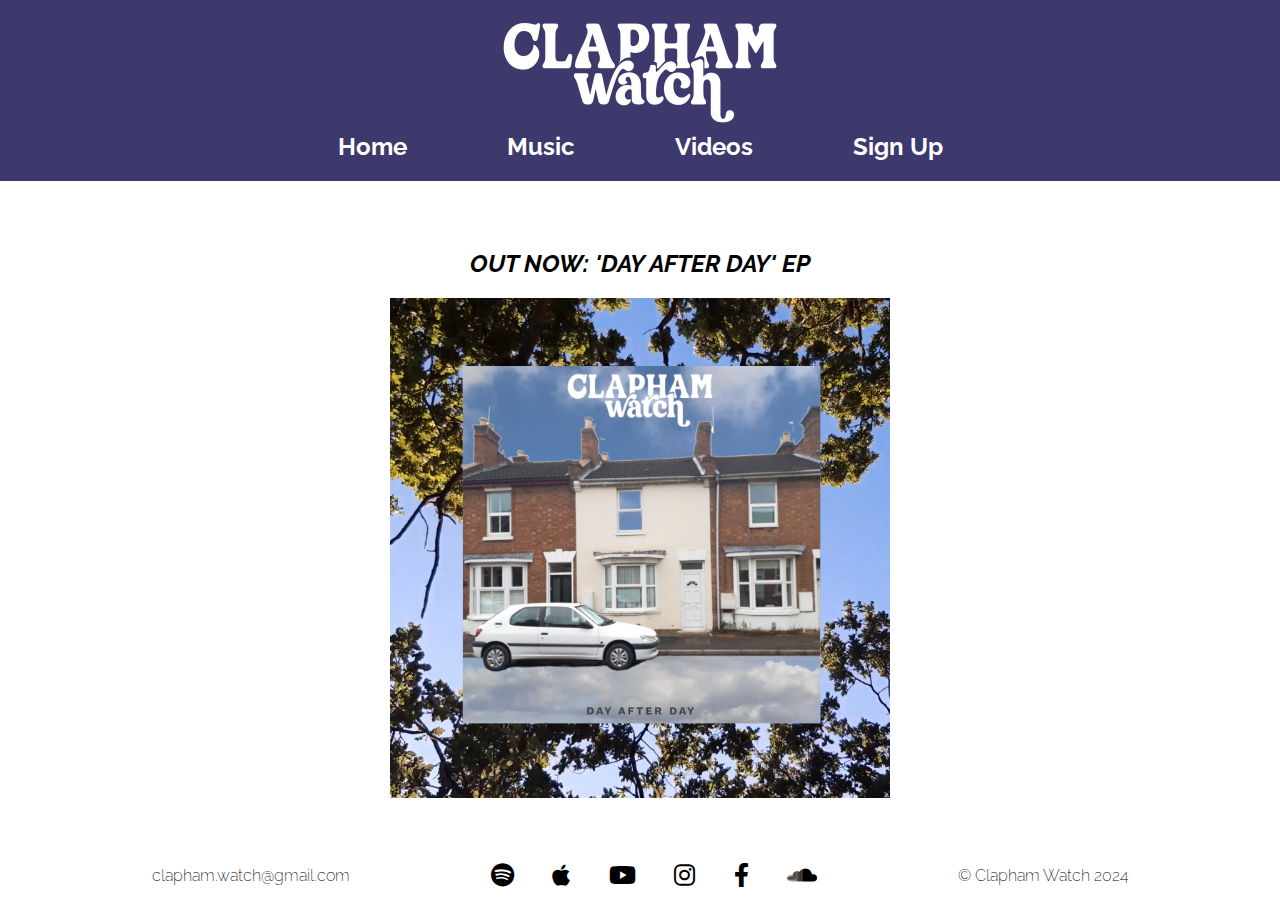
==== index.html @ dc7dd73a "deal with small screens better" ====
<!DOCTYPE html>
<html>

<head>
    <meta charset="UTF-8">
    <meta name="viewport" content="width=device-width, initial-scale=1.0">
    <link href='https://fonts.googleapis.com/css?family=Raleway:200,400,700' rel='stylesheet'>
    <link rel="stylesheet" href="https://cdnjs.cloudflare.com/ajax/libs/font-awesome/6.0.0/css/all.min.css">
    <link rel="stylesheet" href="normalise.css">
    <link rel="stylesheet" href="styles.css">
    <script src="main.js"></script>
</head>

<body>
    <header>
        <img src="img/logo_claphamwatch.webp" height=133 width=328>
        <nav class="nav-bar">
            <a href="#home" class="nav-bar-link">
                <h2 class="nav-bar-link-label">Home</h2>
            </a>
            <a href="#music" class="nav-bar-link">
                <h2 class="nav-bar-link-label">Music</h2>
            </a>
            <a href="https://www.youtube.com/channel/UCnyw0TSruQPRd_PPJmp0Ryw" class="nav-bar-link">
                <h2 class="nav-bar-link-label">Videos</h2>
            </a>
            <a href="#sign-up" class="nav-bar-link">
                <h2 class="nav-bar-link-label">Sign Up</h2>
            </a>
        </nav>
        <i class="fa-solid fa-bars fa-2xl mobile-nav-open" onclick="showMobileModal()"></i>
        <i class="fa-solid fa-x fa-2xl mobile-nav mobile-nav-close" onclick="closeMobileModal()"></i>
        <div class="mobile-nav mobile-nav-modal">
            <nav class="mobile-nav-bar">
                <a href="#home" class="nav-bar-link" onclick="mobileNav(this)">
                    <h2 class="mobile-nav-bar-link-label">Home</h2>
                </a>
                <a href="#music" class="nav-bar-link" onclick="mobileNav(this)">
                    <h2 class="mobile-nav-bar-link-label">Music</h2>
                </a>
                <a href="https://www.youtube.com/channel/UCnyw0TSruQPRd_PPJmp0Ryw" class="nav-bar-link">
                    <h2 class="mobile-nav-bar-link-label">Videos</h2>
                </a>
                <a href="#sign-up" class="nav-bar-link" onclick="mobileNav(this)">
                    <h2 class="mobile-nav-bar-link-label">Sign Up</h2>
                </a>
            </nav>
        </div>
    </header>
    <main>
        <div id="home" class="page">
            <h2><i>OUT NOW: 'DAY AFTER DAY' EP</i></h2>
            <a href="https://distrokid.com/hyperfollow/claphamwatch/day-after-day">
                <img id="home-coverart" src="img/coverart_day_after_day.png" height=500 width=500>
            </a>
        </div>
        <div id="music" class="page">
            <div id="gallery">
                <a href="https://distrokid.com/hyperfollow/claphamwatch/day-after-day">
                    <img class="coverart" src="img/coverart_day_after_day.png" height=300 width=300>
                </a>
                <a href="https://distrokid.com/hyperfollow/claphamwatch/count-you-2">
                    <img class="coverart" src="img/coverart_count_you.webp" height=300 width=300>
                </a>
                <a href="https://distrokid.com/hyperfollow/claphamwatch/ok">
                    <img class="coverart" src="img/coverart_ok.webp" height=300 width=300>
                </a>
                <a href="https://distrokid.com/hyperfollow/claphamwatch/live-living-room-sessions">
                    <img class="coverart" src="img/coverart_live_sessions.webp" height=300 width=300>
                </a>
            </div>
        </div>
        <div id="sign-up" class="page">
            <div id="mailing-list">
                <h2>Mailing List</h2>
                <form onsubmit="alert('Sorry, the mailing list isn\'t connected yet, please try again later.')">
                    <input class="text-input" type="text" id="first-name" name="first-name" placeholder="First Name*" required><br>
                    <input class="text-input" type="text" id="last-name" name="last-name" placeholder="Last Name*" required><br>
                    <input class="text-input" type="email" id="email" name="email" placeholder="Email*" required><br>
                    <label id="privacy">
                        <input type="checkbox" id="privacy-checkbox" name="privacy" required>
                        I accept the <a href="/privacy.html"><u>privacy policy</u></a>
                    </label>
                    <input id="submit" type="submit" value="Subscribe">
                </form>
            </div>
        </div>
        <div id="404" class="page">
            <h1>404 Not Found</h1>
        </div>
    </main>
    <footer>
        <a href="mailto:clapham.watch@gmail.com">clapham.watch@gmail.com</a>
        <div class="external-links">
            <a href="https://open.spotify.com/artist/03gwa1Lj4nIZDP2RTkw3vm" class="external-link">
                <i class="fa-brands fa-spotify fa-xl"></i>
            </a>
            <a href="https://music.apple.com/us/artist/clapham-watch/1513447348" class="external-link">
                <i class="fa-brands fa-apple fa-xl"></i>
            </a>
            <a href="https://www.youtube.com/channel/UCnyw0TSruQPRd_PPJmp0Ryw" class="external-link">
                <i class="fa-brands fa-youtube fa-xl"></i>
            </a>
            <a href="https://www.instagram.com/clapham.watch/" class="external-link">
                <i class="fa-brands fa-instagram fa-xl"></i>
            </a>
            <a href="https://www.facebook.com/ClaphamWatch" class="external-link">
                <i class="fa-brands fa-facebook-f fa-xl"></i>
            </a>
            <a href="https://soundcloud.com/clapham-watch/" class="external-link">
                <i class="fa-brands fa-soundcloud fa-xl"></i>
            </a>
        </div>
        <div>© Clapham Watch 2024</div>
    </footer>
</body>

</html>
---- normalise.css ----
/*! normalize.css v8.0.1 | MIT License | github.com/necolas/normalize.css */

/* Document
   ========================================================================== */

/**
 * 1. Correct the line height in all browsers.
 * 2. Prevent adjustments of font size after orientation changes in iOS.
 */

html {
  line-height: 1.15; /* 1 */
  -webkit-text-size-adjust: 100%; /* 2 */
}

/* Sections
   ========================================================================== */

/**
 * Remove the margin in all browsers.
 */

body {
  margin: 0;
}

/**
 * Render the `main` element consistently in IE.
 */

main {
  display: block;
}

/**
 * Correct the font size and margin on `h1` elements within `section` and
 * `article` contexts in Chrome, Firefox, and Safari.
 */

h1 {
  font-size: 2em;
  margin: 0.67em 0;
}

/* Grouping content
   ========================================================================== */

/**
 * 1. Add the correct box sizing in Firefox.
 * 2. Show the overflow in Edge and IE.
 */

hr {
  box-sizing: content-box; /* 1 */
  height: 0; /* 1 */
  overflow: visible; /* 2 */
}

/**
 * 1. Correct the inheritance and scaling of font size in all browsers.
 * 2. Correct the odd `em` font sizing in all browsers.
 */

pre {
  font-family: monospace, monospace; /* 1 */
  font-size: 1em; /* 2 */
}

/* Text-level semantics
   ========================================================================== */

/**
 * Remove the gray background on active links in IE 10.
 */

a {
  background-color: transparent;
}

/**
 * 1. Remove the bottom border in Chrome 57-
 * 2. Add the correct text decoration in Chrome, Edge, IE, Opera, and Safari.
 */

abbr[title] {
  border-bottom: none; /* 1 */
  text-decoration: underline; /* 2 */
  text-decoration: underline dotted; /* 2 */
}

/**
 * Add the correct font weight in Chrome, Edge, and Safari.
 */

b,
strong {
  font-weight: bolder;
}

/**
 * 1. Correct the inheritance and scaling of font size in all browsers.
 * 2. Correct the odd `em` font sizing in all browsers.
 */

code,
kbd,
samp {
  font-family: monospace, monospace; /* 1 */
  font-size: 1em; /* 2 */
}

/**
 * Add the correct font size in all browsers.
 */

small {
  font-size: 80%;
}

/**
 * Prevent `sub` and `sup` elements from affecting the line height in
 * all browsers.
 */

sub,
sup {
  font-size: 75%;
  line-height: 0;
  position: relative;
  vertical-align: baseline;
}

sub {
  bottom: -0.25em;
}

sup {
  top: -0.5em;
}

/* Embedded content
   ========================================================================== */

/**
 * Remove the border on images inside links in IE 10.
 */

img {
  border-style: none;
}

/* Forms
   ========================================================================== */

/**
 * 1. Change the font styles in all browsers.
 * 2. Remove the margin in Firefox and Safari.
 */

button,
input,
optgroup,
select,
textarea {
  font-family: inherit; /* 1 */
  font-size: 100%; /* 1 */
  line-height: 1.15; /* 1 */
  margin: 0; /* 2 */
}

/**
 * Show the overflow in IE.
 * 1. Show the overflow in Edge.
 */

button,
input { /* 1 */
  overflow: visible;
}

/**
 * Remove the inheritance of text transform in Edge, Firefox, and IE.
 * 1. Remove the inheritance of text transform in Firefox.
 */

button,
select { /* 1 */
  text-transform: none;
}

/**
 * Correct the inability to style clickable types in iOS and Safari.
 */

button,
[type="button"],
[type="reset"],
[type="submit"] {
  -webkit-appearance: button;
}

/**
 * Remove the inner border and padding in Firefox.
 */

button::-moz-focus-inner,
[type="button"]::-moz-focus-inner,
[type="reset"]::-moz-focus-inner,
[type="submit"]::-moz-focus-inner {
  border-style: none;
  padding: 0;
}

/**
 * Restore the focus styles unset by the previous rule.
 */

button:-moz-focusring,
[type="button"]:-moz-focusring,
[type="reset"]:-moz-focusring,
[type="submit"]:-moz-focusring {
  outline: 1px dotted ButtonText;
}

/**
 * Correct the padding in Firefox.
 */

fieldset {
  padding: 0.35em 0.75em 0.625em;
}

/**
 * 1. Correct the text wrapping in Edge and IE.
 * 2. Correct the color inheritance from `fieldset` elements in IE.
 * 3. Remove the padding so developers are not caught out when they zero out
 *    `fieldset` elements in all browsers.
 */

legend {
  box-sizing: border-box; /* 1 */
  color: inherit; /* 2 */
  display: table; /* 1 */
  max-width: 100%; /* 1 */
  padding: 0; /* 3 */
  white-space: normal; /* 1 */
}

/**
 * Add the correct vertical alignment in Chrome, Firefox, and Opera.
 */

progress {
  vertical-align: baseline;
}

/**
 * Remove the default vertical scrollbar in IE 10+.
 */

textarea {
  overflow: auto;
}

/**
 * 1. Add the correct box sizing in IE 10.
 * 2. Remove the padding in IE 10.
 */

[type="checkbox"],
[type="radio"] {
  box-sizing: border-box; /* 1 */
  padding: 0; /* 2 */
}

/**
 * Correct the cursor style of increment and decrement buttons in Chrome.
 */

[type="number"]::-webkit-inner-spin-button,
[type="number"]::-webkit-outer-spin-button {
  height: auto;
}

/**
 * 1. Correct the odd appearance in Chrome and Safari.
 * 2. Correct the outline style in Safari.
 */

[type="search"] {
  -webkit-appearance: textfield; /* 1 */
  outline-offset: -2px; /* 2 */
}

/**
 * Remove the inner padding in Chrome and Safari on macOS.
 */

[type="search"]::-webkit-search-decoration {
  -webkit-appearance: none;
}

/**
 * 1. Correct the inability to style clickable types in iOS and Safari.
 * 2. Change font properties to `inherit` in Safari.
 */

::-webkit-file-upload-button {
  -webkit-appearance: button; /* 1 */
  font: inherit; /* 2 */
}

/* Interactive
   ========================================================================== */

/*
 * Add the correct display in Edge, IE 10+, and Firefox.
 */

details {
  display: block;
}

/*
 * Add the correct display in all browsers.
 */

summary {
  display: list-item;
}

/* Misc
   ========================================================================== */

/**
 * Add the correct display in IE 10+.
 */

template {
  display: none;
}

/**
 * Add the correct display in IE 10.
 */

[hidden] {
  display: none;
}
---- styles.css ----
/* undo default link styling */
a {
    color: inherit;
    text-decoration: none;
}
/* remove default link highlight on mobile */
* {
    -webkit-tap-highlight-color: transparent;
}

/* prevent images being too big for small screens */
img {
    max-width: 100%;
    height: auto;
}

/* setup font */
html {
    font-family: 'Raleway', sans-serif;
}

h1 h2 {
    font-weight: bold;
}

footer {
    font-weight: 200;
}

/* HEADER */

/* center the logo & navbar in the header */
header {
    background-color: #3D396C;
    display: flex;
    flex-direction: column;
    align-items: center;
    justify-content: center;
}

/* center the navbar links in a row */
.nav-bar {
    display: flex;
    flex-flow: row;
    align-items: center;
    justify-content: center;
    text-wrap: nowrap;
}

/* customise padding for the links */
.nav-bar-link {
    margin-left: 50px;
    margin-right: 50px;
}

.nav-bar-link-label {
    margin-top: 0;
}

/* add colours to links & change colour on hover */
.nav-bar-link-label {
    color: white;
    transition: color 0.5s;
}

.nav-bar-link-label:hover {
    color: gray;
}

/* mobile nav modal */

.mobile-nav-open {
    display: none;
    color: white;
    padding: 10px;
    margin-bottom: 20px;
    cursor: pointer;
}

@media all and (max-width: 700px) {
    .nav-bar {
        display: none;
    }

    .mobile-nav-open {
        display: inline;
    }
}

.mobile-nav-modal {
    position: fixed;
    left: 0;
    top: 0;
    width: 100%;
    height: 100%;
    background-color: white;
}

/* class to block scrolling while modal is open */

.no-scroll {
    margin: 0;
    height: 100%;
    overflow: hidden;
}

.mobile-nav-close {
    position: relative;
    color: black;
    cursor: pointer;
    padding-bottom: 50px;
    z-index: 1;
    top: -30px;
    margin-bottom: -51px;
}

.mobile-nav {
    display: none;
    opacity: 0;
}

.mobile-nav-active {
    display: block;
    opacity: 1;
    animation: opening-mobile-nav 0.5s ease-out;
}

@keyframes opening-mobile-nav {
    0% {
        opacity: 0;
    }

    100% {
        opacity: 1;
    }
}

.mobile-nav-closing {
    animation: closing-mobile-nav 0.5s ease-out;
    opacity: 0;
}

@keyframes closing-mobile-nav {
    0% {
        opacity: 1;
    }

    100% {
        opacity: 0;
    }
}

.mobile-nav-bar {
    display: flex;
    flex-flow: column;
    align-items: center;
    justify-content: center;
    text-wrap: nowrap;
    height: 100%;
    gap: 10px;
}

.mobile-nav-bar-link-label {
    color: black;
    transition: color 0.5s;
}

.mobile-nav-bar-link-label:hover {
    color: lightgray;
}

/* MAIN */

/* classes to show & hide page sections */
.page {
    display: none;
}

.active {
    display: block;
    width: 100%;
}

/* center pages */
main {
    display: flex;
    flex-direction: column;
    align-items: center;
    justify-content: center;
}

/* home page */

#home {
    text-align: center;
}

#home-coverart {
    transition: 0.2s;
}

#home-coverart:hover {
    transform: scale(1.03);
}

@media all and (max-width: 700px) {
    #home {
        font-size: small;
    }

    #home-coverart {
        object-fit: contain;
        width: 80%;
        height: auto;
    }
}

/* music page */

#music {
    /* allows for two columns of images with some padding */
    max-width: 700px;
    margin-top: 40px;
    margin-bottom: 40px;
}

@media all and (max-width: 700px) {
     /* allows for one column of images with some padding */
     #music {
        max-width: 400px;
     }
}

#gallery {
    display: flex;
    flex-direction: row;
    flex-wrap: wrap;
    align-items: center;
    justify-content: center;
    gap: 40px 40px;
}

#gallery > a {
    display: flex;
    align-items: center;
    justify-content: center;
}

.coverart {
    max-width: 80%;
    transition: 0.2s;
}

.coverart:hover {
    transform: scale(1.1);
}

/* sign-up page */

#mailing-list {
    display: flex;
    flex-direction: column;
    align-items: center;
    justify-content: center;
}

#mailing-list>form {
    display: flex;
    flex-direction: column;
    align-items: center;
    justify-content: center;

    width: 80%;
    gap: 5px;
}

#mailing-list>form>input {
    padding: 20px;
    border: 0.25rem solid black;
    border-radius: 5px;
    font-style: italic;
    background-color: white;
}

#mailing-list>form>.text-input {
    width: 80%;
    max-width: 600px;
}

#mailing-list>form>.text-input::placeholder {
    color: black;
    /* Firefox */
    opacity: 1;
}

#mailing-list>form>.text-input::-ms-input-placeholder {
    /* Edge 12 -18 */
    color: black;
}

#privacy {
    display: flex;
    flex-direction: row;
    align-items: center;
    justify-self: center;
    gap: 10px;
    font-style: italic;

    /* replicate silly extra bottom padding on inputs */
    margin-bottom: 30px;
}

#privacy-checkbox {
    accent-color: black;
    height: 30px;
    width: 30px;
}

#submit {
    /* override italic default for the form */
    font-style: normal !important;
    font-weight: 600;
    transition: color 0.7s;
    max-width: 80%;
}

/* flip colours on hover */
#submit:hover {
    color: white;
    background-color: black;
}

/* change back to normal as you click */
#submit:focus {
    color: black;
    background-color: white;
}

/* FOOTER */

/* make the footer 'sticky' */
body {
    display: flex;
    flex-direction: column;
    min-height: 100vh;
}

main {
    flex-grow: 1;
}

/* styling */
footer {
    display: flex;
    flex-flow: row wrap;
    align-items: center;

    justify-content: space-evenly;
    align-content: space-between;
    gap: 10px;

    margin: 15px 50px 15px 50px;
}

/* center all content inside the footer by default */
footer>* {
    display: flex;
    justify-content: center;
    align-content: center;
}

.external-links {
    display: flex;
    flex-flow: row nowrap;
    align-items: center;

    justify-content: space-evenly;
    align-content: space-between;
    gap: 10px;

    flex-grow: 2;
    max-width: 30vw;
}

.external-link:hover {
    color: grey;
}

.external-link:focus {
    color: grey;
}

/* mobile: move external links to the top & allow them to grow to full width */
@media all and (max-width: 700px) {
    footer>* {
        flex: 1 100%;
    }

    .external-links {
        order: -1;
        max-width: 100vw;
    }
}
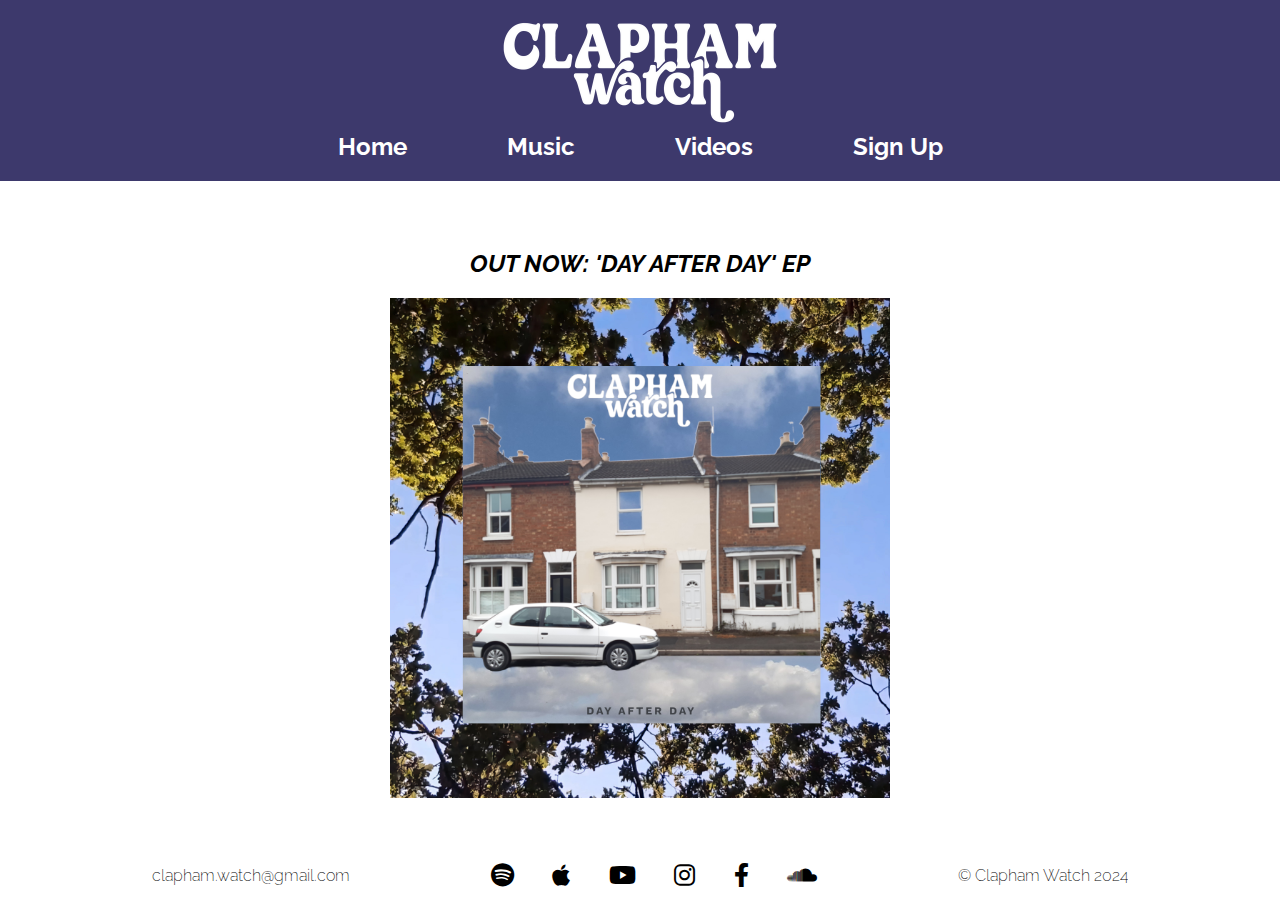
==== commit f2b9ed8e: "deal with small screens even better" ====
--- a/index.html
+++ b/index.html
@@ -90,7 +90,7 @@
         </div>
     </main>
     <footer>
-        <a href="mailto:clapham.watch@gmail.com">clapham.watch@gmail.com</a>
+        <a id="contact-email" href="mailto:clapham.watch@gmail.com">clapham.watch@gmail.com</a>
         <div class="external-links">
             <a href="https://open.spotify.com/artist/03gwa1Lj4nIZDP2RTkw3vm" class="external-link">
                 <i class="fa-brands fa-spotify fa-xl"></i>
@@ -111,7 +111,7 @@
                 <i class="fa-brands fa-soundcloud fa-xl"></i>
             </a>
         </div>
-        <div>© Clapham Watch 2024</div>
+        <div id="copyright">© Clapham Watch 2024</div>
     </footer>
 </body>
 
--- a/styles.css
+++ b/styles.css
@@ -3,6 +3,7 @@
     color: inherit;
     text-decoration: none;
 }
+
 /* remove default link highlight on mobile */
 * {
     -webkit-tap-highlight-color: transparent;
@@ -225,10 +226,11 @@
 }
 
 @media all and (max-width: 700px) {
-     /* allows for one column of images with some padding */
-     #music {
+
+    /* allows for one column of images with some padding */
+    #music {
         max-width: 400px;
-     }
+    }
 }
 
 #gallery {
@@ -240,7 +242,7 @@
     gap: 40px 40px;
 }
 
-#gallery > a {
+#gallery>a {
     display: flex;
     align-items: center;
     justify-content: center;
@@ -362,8 +364,16 @@
     margin: 15px 50px 15px 50px;
 }
 
-/* center all content inside the footer by default */
-footer>* {
+#contact-email, #copyright {
+    display: block;
+    text-align: center;
+    overflow: hidden;
+    white-space: nowrap;
+    text-overflow: ellipsis;
+}
+
+/* center the external links */
+.external-links {
     display: flex;
     justify-content: center;
     align-content: center;
@@ -371,7 +381,7 @@
 
 .external-links {
     display: flex;
-    flex-flow: row nowrap;
+    flex-flow: row wrap;
     align-items: center;
 
     justify-content: space-evenly;
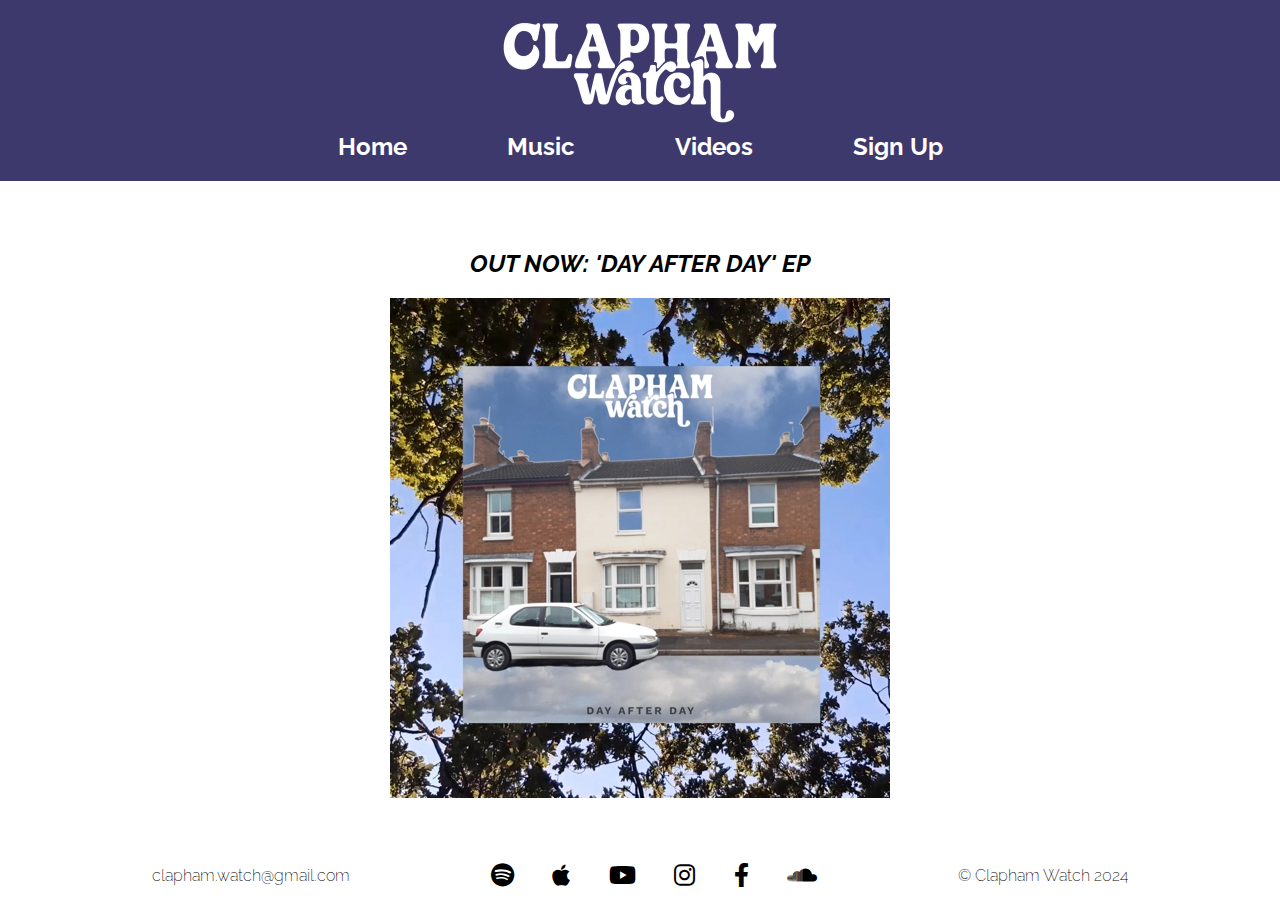
==== commit 1dfcfcdd: "scale & convert images for faster loading" ====
--- a/index.html
+++ b/index.html
@@ -51,22 +51,22 @@
         <div id="home" class="page">
             <h2><i>OUT NOW: 'DAY AFTER DAY' EP</i></h2>
             <a href="https://distrokid.com/hyperfollow/claphamwatch/day-after-day">
-                <img id="home-coverart" src="img/coverart_day_after_day.png" height=500 width=500>
+                <img id="home-coverart" src="img/coverart_day_after_day.webp" height=500 width=500>
             </a>
         </div>
         <div id="music" class="page">
             <div id="gallery">
                 <a href="https://distrokid.com/hyperfollow/claphamwatch/day-after-day">
-                    <img class="coverart" src="img/coverart_day_after_day.png" height=300 width=300>
+                    <img class="coverart" src="img/coverart_day_after_day.webp" loading="lazy" height=300 width=300>
                 </a>
                 <a href="https://distrokid.com/hyperfollow/claphamwatch/count-you-2">
-                    <img class="coverart" src="img/coverart_count_you.webp" height=300 width=300>
+                    <img class="coverart" src="img/coverart_count_you.webp" loading="lazy" height=300 width=300>
                 </a>
                 <a href="https://distrokid.com/hyperfollow/claphamwatch/ok">
-                    <img class="coverart" src="img/coverart_ok.webp" height=300 width=300>
+                    <img class="coverart" src="img/coverart_ok.webp" loading="lazy" height=300 width=300>
                 </a>
                 <a href="https://distrokid.com/hyperfollow/claphamwatch/live-living-room-sessions">
-                    <img class="coverart" src="img/coverart_live_sessions.webp" height=300 width=300>
+                    <img class="coverart" src="img/coverart_live_sessions.webp" loading="lazy" height=300 width=300>
                 </a>
             </div>
         </div>
--- a/styles.css
+++ b/styles.css
@@ -246,10 +246,14 @@
     display: flex;
     align-items: center;
     justify-content: center;
+
+    width: 300px;
+    height: 300px;
+
+    max-width: 80%;
 }
 
 .coverart {
-    max-width: 80%;
     transition: 0.2s;
 }
 
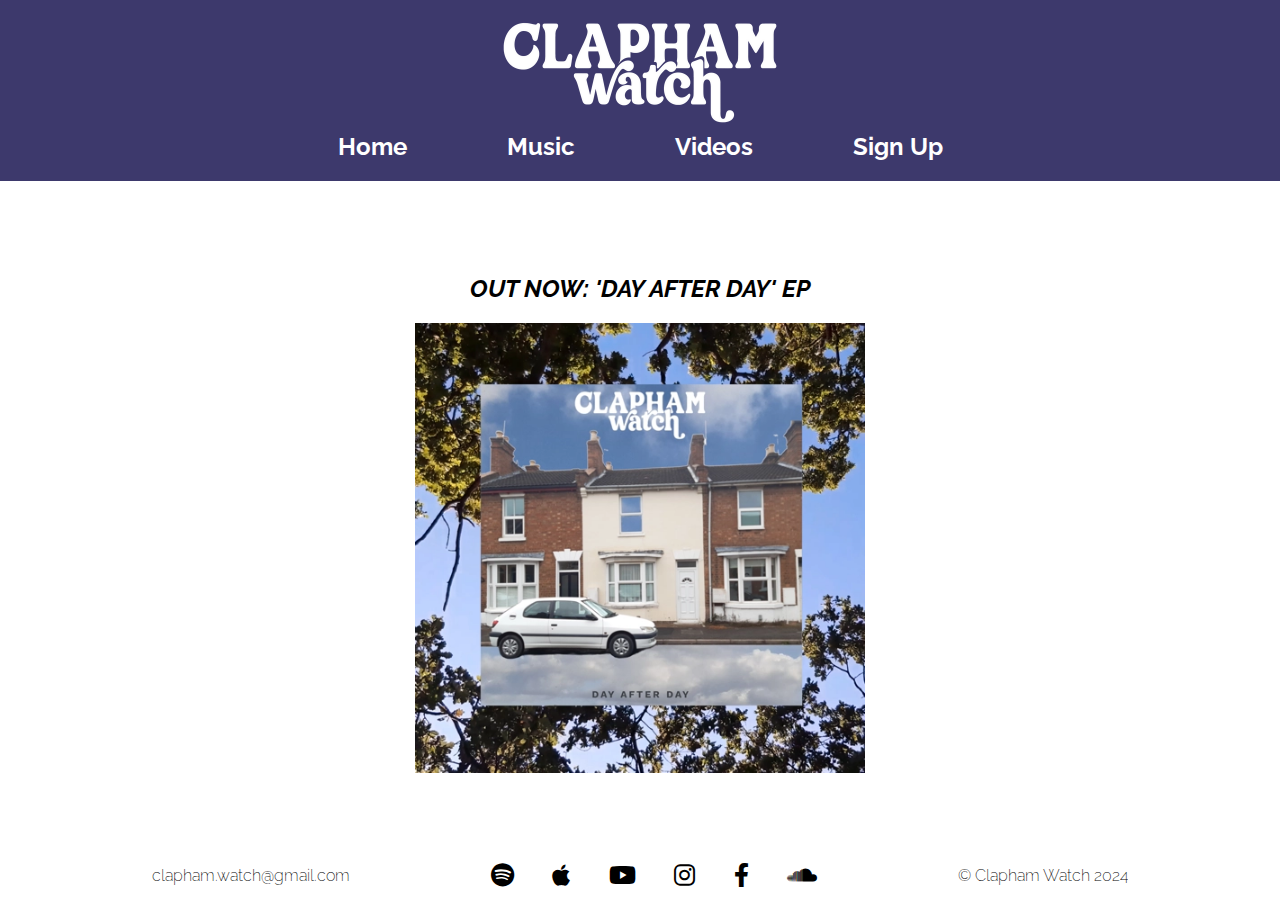
==== commit 96e8a879: "fix home coverart scaling" ====
--- a/index.html
+++ b/index.html
@@ -1,9 +1,12 @@
 <!DOCTYPE html>
-<html>
+<html lang="en">
 
 <head>
     <meta charset="UTF-8">
     <meta name="viewport" content="width=device-width, initial-scale=1.0">
+    <title>Clapham Watch</title>
+    <meta name="description" content="Soulful pop band having fun making music.">
+    <link rel="icon" type="image/x-icon" href="img/favicon.ico">
     <link href='https://fonts.googleapis.com/css?family=Raleway:200,400,700' rel='stylesheet'>
     <link rel="stylesheet" href="https://cdnjs.cloudflare.com/ajax/libs/font-awesome/6.0.0/css/all.min.css">
     <link rel="stylesheet" href="normalise.css">
@@ -13,7 +16,7 @@
 
 <body>
     <header>
-        <img src="img/logo_claphamwatch.webp" height=133 width=328>
+        <img src="img/logo_claphamwatch.webp" height=133 width=328 alt="clapham watch logo">
         <nav class="nav-bar">
             <a href="#home" class="nav-bar-link">
                 <h2 class="nav-bar-link-label">Home</h2>
@@ -50,23 +53,32 @@
     <main>
         <div id="home" class="page">
             <h2><i>OUT NOW: 'DAY AFTER DAY' EP</i></h2>
-            <a href="https://distrokid.com/hyperfollow/claphamwatch/day-after-day">
-                <img id="home-coverart" src="img/coverart_day_after_day.webp" height=500 width=500>
+            <a href="https://distrokid.com/hyperfollow/claphamwatch/day-after-day"
+                aria-label="listen to our day after day EP">
+                <img id="home-coverart" src="img/coverart_day_after_day.webp"
+                    alt="day after day cover art">
             </a>
         </div>
         <div id="music" class="page">
             <div id="gallery">
-                <a href="https://distrokid.com/hyperfollow/claphamwatch/day-after-day">
-                    <img class="coverart" src="img/coverart_day_after_day.webp" loading="lazy" height=300 width=300>
+                <a href="https://distrokid.com/hyperfollow/claphamwatch/day-after-day"
+                    aria-label="listen to our day after day EP">
+                    <img class="coverart" src="img/coverart_day_after_day.webp" loading="lazy" height=300 width=300
+                        alt="day after day EP cover art">
                 </a>
-                <a href="https://distrokid.com/hyperfollow/claphamwatch/count-you-2">
-                    <img class="coverart" src="img/coverart_count_you.webp" loading="lazy" height=300 width=300>
+                <a href="https://distrokid.com/hyperfollow/claphamwatch/count-you-2"
+                    aria-label="listen to our count you single">
+                    <img class="coverart" src="img/coverart_count_you.webp" loading="lazy" height=300 width=300
+                        alt="count you single cover art">
                 </a>
-                <a href="https://distrokid.com/hyperfollow/claphamwatch/ok">
-                    <img class="coverart" src="img/coverart_ok.webp" loading="lazy" height=300 width=300>
+                <a href="https://distrokid.com/hyperfollow/claphamwatch/ok" aria-label="listen to our ok single">
+                    <img class="coverart" src="img/coverart_ok.webp" loading="lazy" height=300 width=300
+                        alt="ok single cover art">
                 </a>
-                <a href="https://distrokid.com/hyperfollow/claphamwatch/live-living-room-sessions">
-                    <img class="coverart" src="img/coverart_live_sessions.webp" loading="lazy" height=300 width=300>
+                <a href="https://distrokid.com/hyperfollow/claphamwatch/live-living-room-sessions"
+                    aria-label="listen to our live living room sessions EP">
+                    <img class="coverart" src="img/coverart_live_sessions.webp" loading="lazy" height=300 width=300
+                        alt="live living room sessions EP">
                 </a>
             </div>
         </div>
@@ -74,9 +86,12 @@
             <div id="mailing-list">
                 <h2>Mailing List</h2>
                 <form onsubmit="alert('Sorry, the mailing list isn\'t connected yet, please try again later.')">
-                    <input class="text-input" type="text" id="first-name" name="first-name" placeholder="First Name*" required><br>
-                    <input class="text-input" type="text" id="last-name" name="last-name" placeholder="Last Name*" required><br>
-                    <input class="text-input" type="email" id="email" name="email" placeholder="Email*" required><br>
+                    <input class="text-input" type="text" id="first-name" name="first-name" placeholder="First Name*"
+                        autocomplete="given-name" required><br>
+                    <input class="text-input" type="text" id="last-name" name="last-name" placeholder="Last Name*"
+                        autocomplete="family-name" required><br>
+                    <input class="text-input" type="email" id="email" name="email" placeholder="Email*"
+                        autocomplete="email" required><br>
                     <label id="privacy">
                         <input type="checkbox" id="privacy-checkbox" name="privacy" required>
                         I accept the <a href="/privacy.html"><u>privacy policy</u></a>
@@ -92,22 +107,24 @@
     <footer>
         <a id="contact-email" href="mailto:clapham.watch@gmail.com">clapham.watch@gmail.com</a>
         <div class="external-links">
-            <a href="https://open.spotify.com/artist/03gwa1Lj4nIZDP2RTkw3vm" class="external-link">
+            <a href="https://open.spotify.com/artist/03gwa1Lj4nIZDP2RTkw3vm" class="external-link" aria-label="spotify">
                 <i class="fa-brands fa-spotify fa-xl"></i>
             </a>
-            <a href="https://music.apple.com/us/artist/clapham-watch/1513447348" class="external-link">
+            <a href="https://music.apple.com/us/artist/clapham-watch/1513447348" class="external-link"
+                aria-label="apple music">
                 <i class="fa-brands fa-apple fa-xl"></i>
             </a>
-            <a href="https://www.youtube.com/channel/UCnyw0TSruQPRd_PPJmp0Ryw" class="external-link">
+            <a href="https://www.youtube.com/channel/UCnyw0TSruQPRd_PPJmp0Ryw" class="external-link"
+                aria-label="youtube">
                 <i class="fa-brands fa-youtube fa-xl"></i>
             </a>
-            <a href="https://www.instagram.com/clapham.watch/" class="external-link">
+            <a href="https://www.instagram.com/clapham.watch/" class="external-link" aria-label="instagram">
                 <i class="fa-brands fa-instagram fa-xl"></i>
             </a>
-            <a href="https://www.facebook.com/ClaphamWatch" class="external-link">
+            <a href="https://www.facebook.com/ClaphamWatch" class="external-link" aria-label="facebook">
                 <i class="fa-brands fa-facebook-f fa-xl"></i>
             </a>
-            <a href="https://soundcloud.com/clapham-watch/" class="external-link">
+            <a href="https://soundcloud.com/clapham-watch/" class="external-link" aria-label="soundcloud">
                 <i class="fa-brands fa-soundcloud fa-xl"></i>
             </a>
         </div>
--- a/styles.css
+++ b/styles.css
@@ -197,6 +197,10 @@
 }
 
 #home-coverart {
+    height: 50vh;
+    max-height: 500px;
+    width: auto;
+
     transition: 0.2s;
 }
 
@@ -211,8 +215,7 @@
 
     #home-coverart {
         object-fit: contain;
-        width: 80%;
-        height: auto;
+        max-width: 80%;
     }
 }
 
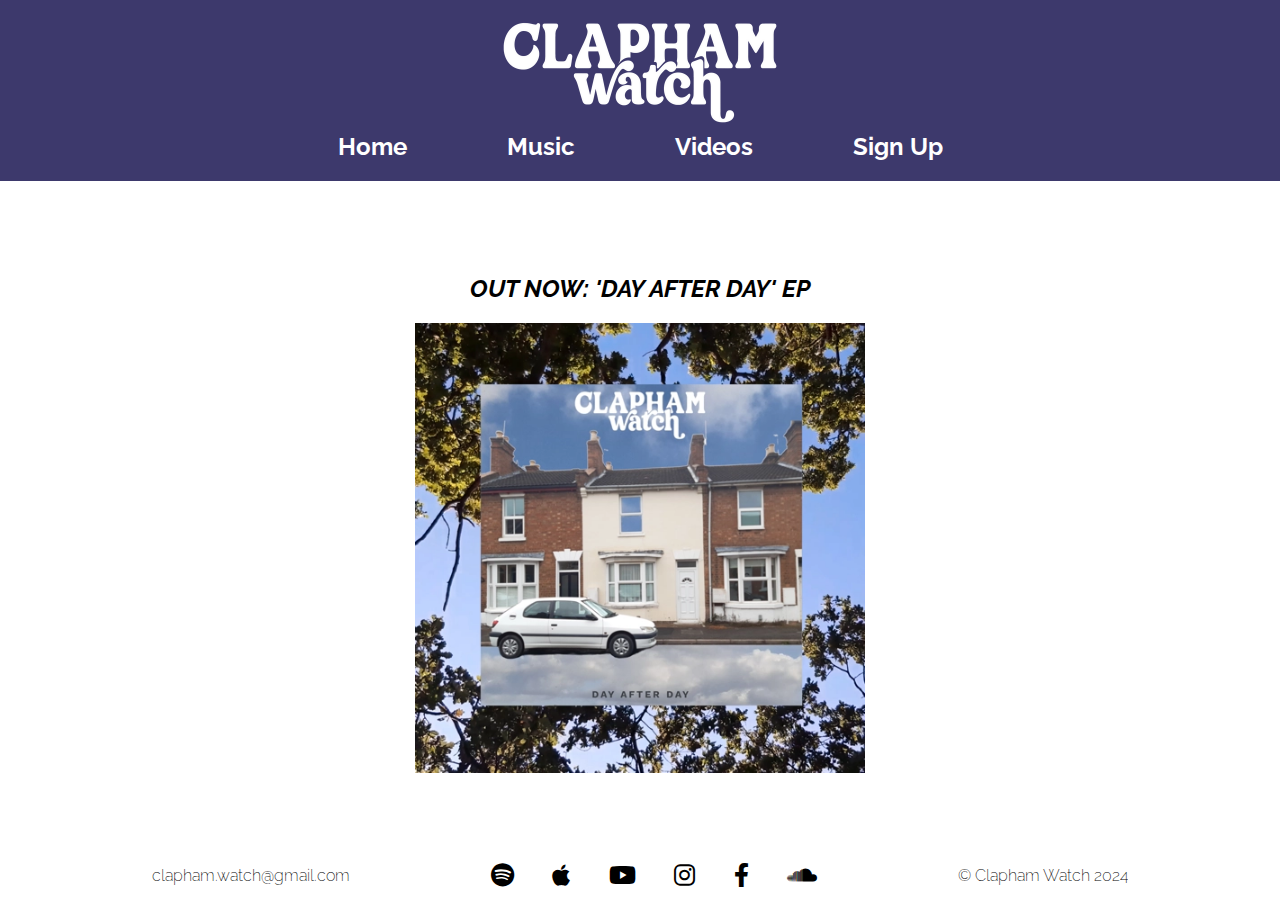
==== commit c9dbe265: "use section tags for pages" ====
--- a/index.html
+++ b/index.html
@@ -51,15 +51,15 @@
         </div>
     </header>
     <main>
-        <div id="home" class="page">
+        <section id="home" class="page">
             <h2><i>OUT NOW: 'DAY AFTER DAY' EP</i></h2>
             <a href="https://distrokid.com/hyperfollow/claphamwatch/day-after-day"
                 aria-label="listen to our day after day EP">
                 <img id="home-coverart" src="img/coverart_day_after_day.webp"
                     alt="day after day cover art">
             </a>
-        </div>
-        <div id="music" class="page">
+        </section>
+        <section id="music" class="page">
             <div id="gallery">
                 <a href="https://distrokid.com/hyperfollow/claphamwatch/day-after-day"
                     aria-label="listen to our day after day EP">
@@ -81,8 +81,8 @@
                         alt="live living room sessions EP">
                 </a>
             </div>
-        </div>
-        <div id="sign-up" class="page">
+        </section>
+        <section id="sign-up" class="page">
             <div id="mailing-list">
                 <h2>Mailing List</h2>
                 <form onsubmit="alert('Sorry, the mailing list isn\'t connected yet, please try again later.')">
@@ -99,10 +99,10 @@
                     <input id="submit" type="submit" value="Subscribe">
                 </form>
             </div>
-        </div>
-        <div id="404" class="page">
+        </section>
+        <section id="404" class="page">
             <h1>404 Not Found</h1>
-        </div>
+        </section>
     </main>
     <footer>
         <a id="contact-email" href="mailto:clapham.watch@gmail.com">clapham.watch@gmail.com</a>
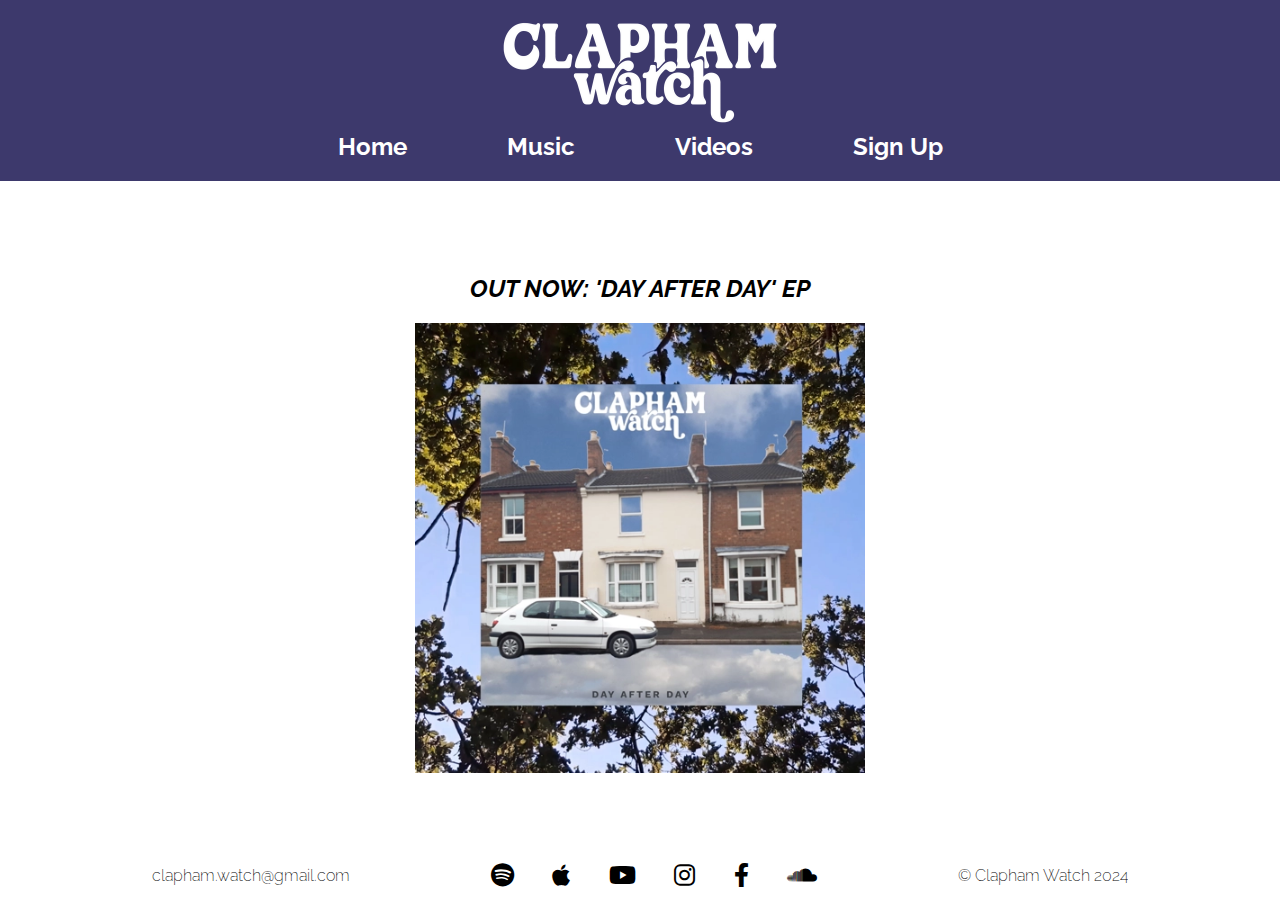
==== commit 0f8d63f7: "remove dodgy 'close' button, in favour of clicking the modal" ====
--- a/index.html
+++ b/index.html
@@ -32,8 +32,7 @@
             </a>
         </nav>
         <i class="fa-solid fa-bars fa-2xl mobile-nav-open" onclick="showMobileModal()"></i>
-        <i class="fa-solid fa-x fa-2xl mobile-nav mobile-nav-close" onclick="closeMobileModal()"></i>
-        <div class="mobile-nav mobile-nav-modal">
+        <div class="mobile-nav mobile-nav-modal" onclick="closeMobileModal()">
             <nav class="mobile-nav-bar">
                 <a href="#home" class="nav-bar-link" onclick="mobileNav(this)">
                     <h2 class="mobile-nav-bar-link-label">Home</h2>
